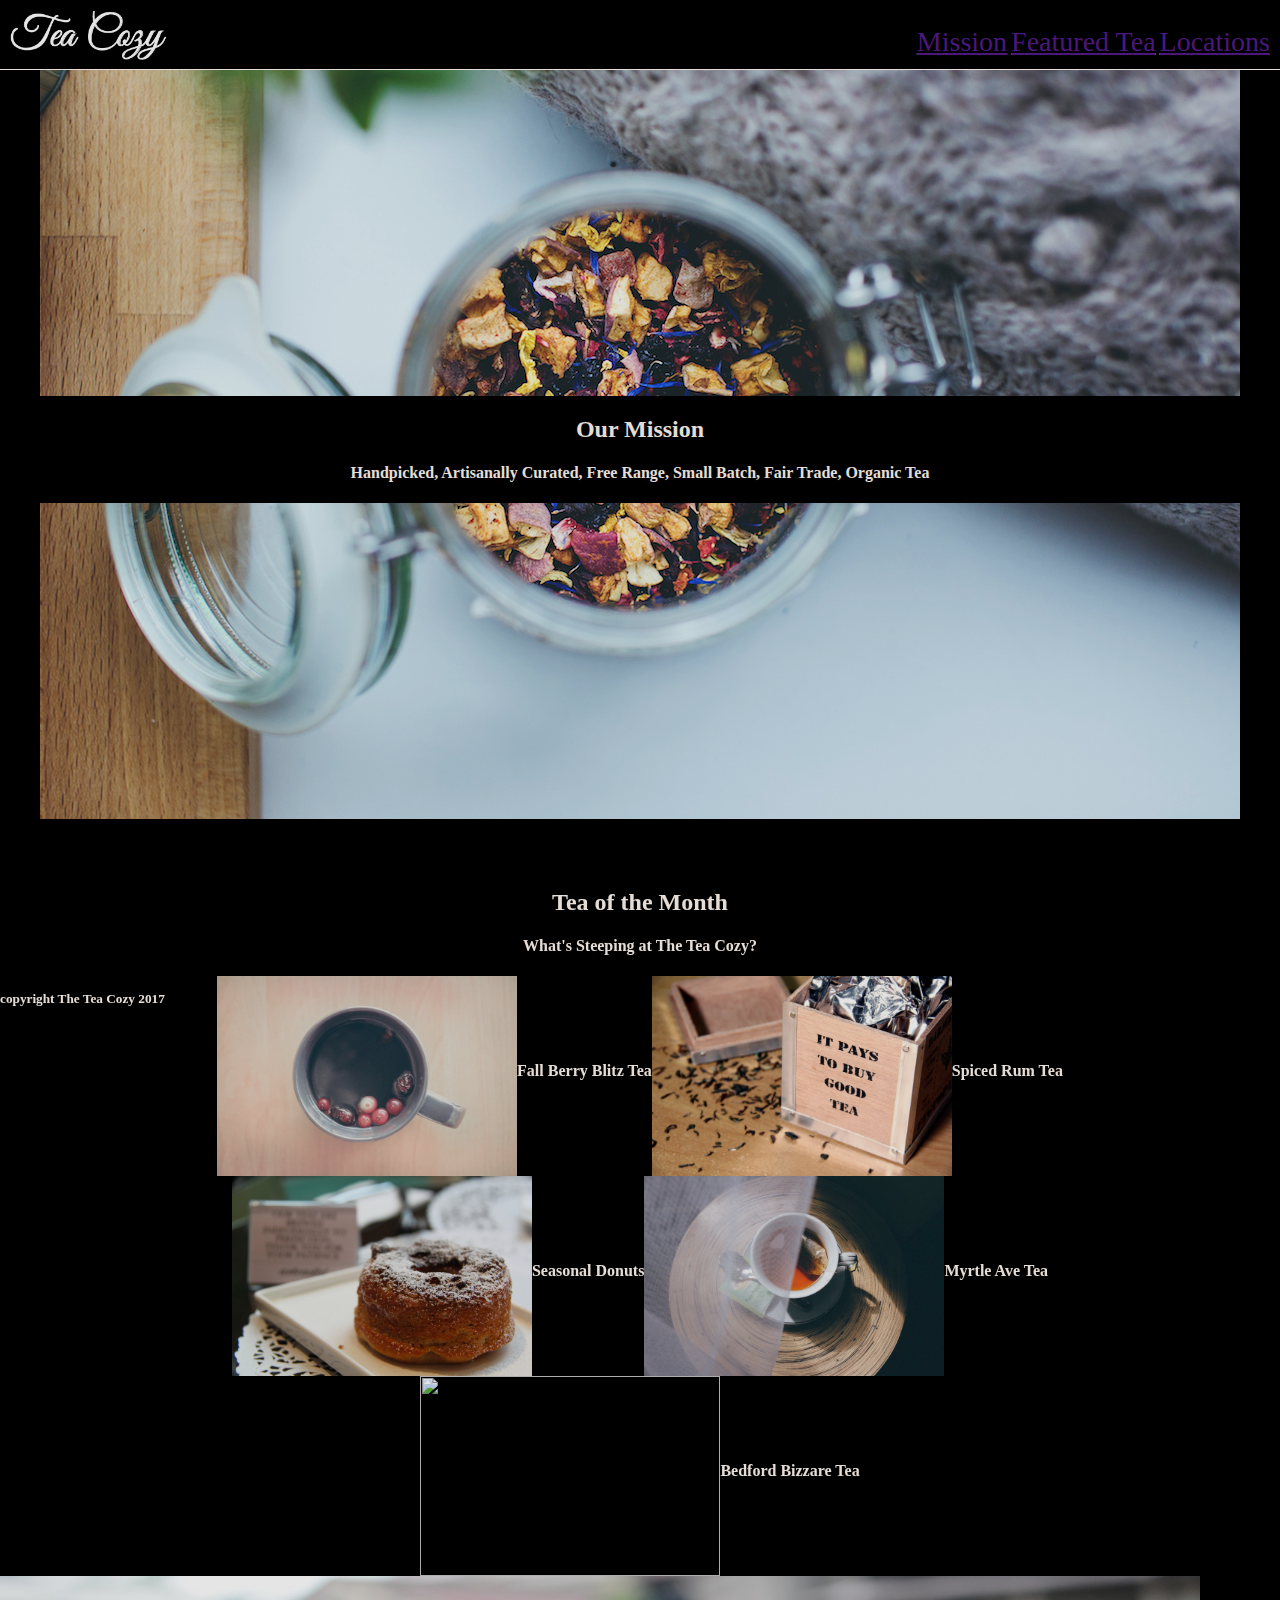
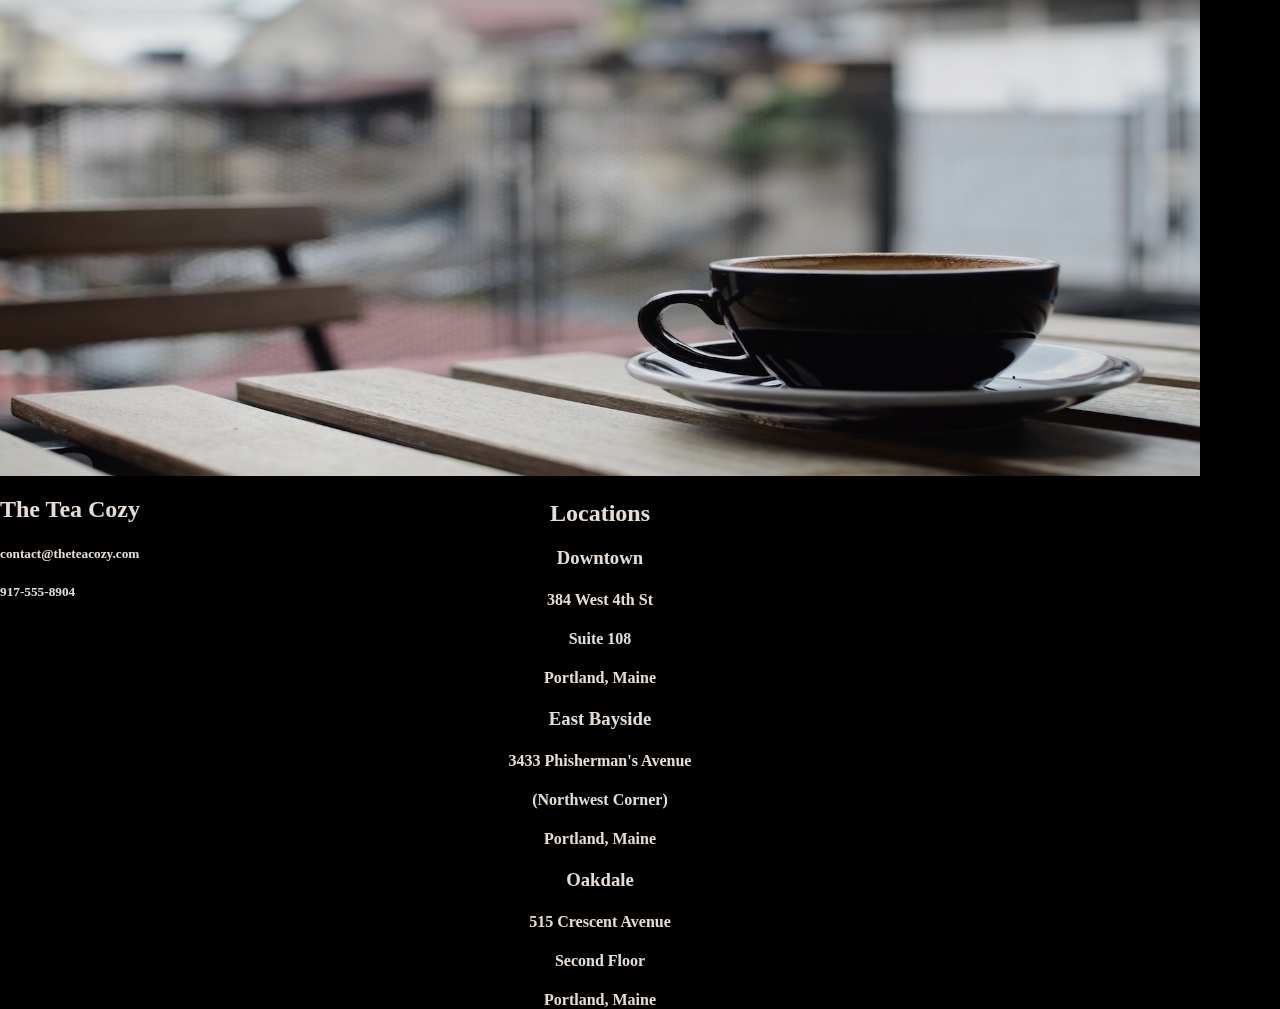
==== TeaCozy/index.html @ faa381f0 "update" ====
<!DOCTYPE html>
<html lang="en">
<head>
    <meta charset="UTF-8">
    <meta name="viewport" content="width=device-width, initial-scale=1.0">
    <link rel="stylesheet" href="../TeaCozy/style.css">
    <title>TeaCozy</title>
</head>
<body>
    <div class="top-navbar">
        <img id="logo" src="../TeaCozy/resources/img-tea-cozy-logo.png" alt="Logo for TeaCozy Company">
        <ul class="navbar">
            <li><a href="">Mission</a></li>
            <li><a href="">Featured Tea</a></li>
            <li><a href="">Locations</a></li>
        </ul>
    </div>
    <div class="main">
        <div class="mission">
            <img src="../TeaCozy/resources/img-mission-background.jpg" alt="Tea leaves">     
            <div class="banner">
                <h2>Our Mission</h2>
                <h4>Handpicked, Artisanally Curated, Free Range, Small Batch, Fair Trade, Organic Tea</h4>
            </div>                   
        </div>
        <div class="teamonth">
            <h2>Tea of the Month</h2>
            <h4>What's Steeping at The Tea Cozy?</h4>
        </div>
            <div class="monthpictures">
                <img id="berryblitz" src="../TeaCozy/resources/img-berryblitz.jpg" alt="">
                <h4>Fall Berry Blitz Tea</h4>
                <img id="spicedrum" src="../TeaCozy/resources/img-spiced-rum.jpg" alt="">
                <h4>Spiced Rum Tea</h4>
                <img id="donut" src="../TeaCozy/resources/img-donut.jpg" alt="">
                <h4>Seasonal Donuts</h4>
                <img id="myrtleave" src="../TeaCozy/resources/img-myrtle-ave.jpg" alt="">
                <h4>Myrtle Ave Tea</h4>
                <img id="bedford" src="../TeaCozy/resources/img-bedford-bizarre.jpg" alt="">
                <h4>Bedford Bizzare Tea</h4>
            </div>
        <div class="locations">
            <img class="locations-background" src="../TeaCozy/resources/img-locations-background.jpg" alt="">
            <h2>Locations</h2>
            <div class="downtown">
                <h3>Downtown</h3>
                <h4>384 West 4th St</h4>
                <h4>Suite 108</h4>
                <h4>Portland, Maine</h4>
            </div>
            <div class="eastbayside">
                <h3>East Bayside</h3>
                <h4>3433 Phisherman's Avenue</h4>
                <h4>(Northwest Corner)</h4>
                <h4>Portland, Maine</h4>
            </div>
            <div class="oakdale">
                <h3>Oakdale</h3>
                <h4>515 Crescent Avenue</h4>
                <h4>Second Floor</h4>
                <h4>Portland, Maine</h4>
            </div>
        </div>
        <div class="contact">
            <h2>The Tea Cozy</h2>
            <h5>contact@theteacozy.com</h5>
            <h5>917-555-8904</h5>
        </div>        
    </div>
    <footer>
        <h5>copyright The Tea Cozy 2017</h5>
    </footer>
</body>
</html>
---- TeaCozy/style.css ----
@font-face {
    font-family: Helvetica, Arial, sans-serif;
    src: url();
    font-size: 22px;
    color: seashell;
}
.top-navbar {
    position: fixed;
    top: 0;
    width: 100%;
    background-color: black;
    height: 69px;
    margin: auto;
    border-bottom: 1px solid seashell;
    z-index: 1;
}
.navbar {
    float: right;
    padding: 10px;
    text-align: center;
}
.navbar li {
    text-decoration: underline;
    display: inline;
    font-size: 28px;
}
#logo {
    float: left;
    height: 50px;
    margin: 10px;
}
body {
    margin: 0 auto;
    background-color: black;
    opacity: 0.9;
    overflow-y: auto;
    color: seashell;
}
.main {
    height: 100vh;
    margin-top: 69px;
}
.mission {
    display: flex;
    flex-direction: column;
    justify-content: center;
    align-items: center;
    text-align: center;
    height: 700px;
    margin: auto;
}
.banner {
    position: absolute;
    top: 50%;
    left: 50%;
    transform: translate(-50%, -50%);
    text-align: center;
    color: seashell;
    width: 100%;
    background-color: black;
}
.teamonth {    
    color: seashell;
    text-align: center;
    overflow: hidden;
    margin-top: 100px;
}
.monthpictures {
    margin: 0 auto;
    display: flex;
    flex-direction: row;
    justify-content: center;
    align-items: center;
    flex-wrap: wrap;
    width: 1000px;
}
.monthpictures img {
    height: 200px;
    width: 300px;
}
.monthpictures h4 {
    text-align: center;
    margin-top: 10px;
}
.locations {
    text-align: center;
    height: 500px;
    width: 1200px;
    color: seashell;
}
.locations img {
    height: 500px;
    width: 1200px;
}
.locations h2 {

}
.downtown {

}
.eastbayside {

}
.oakdale {

}
.contact {

}
footer {
}
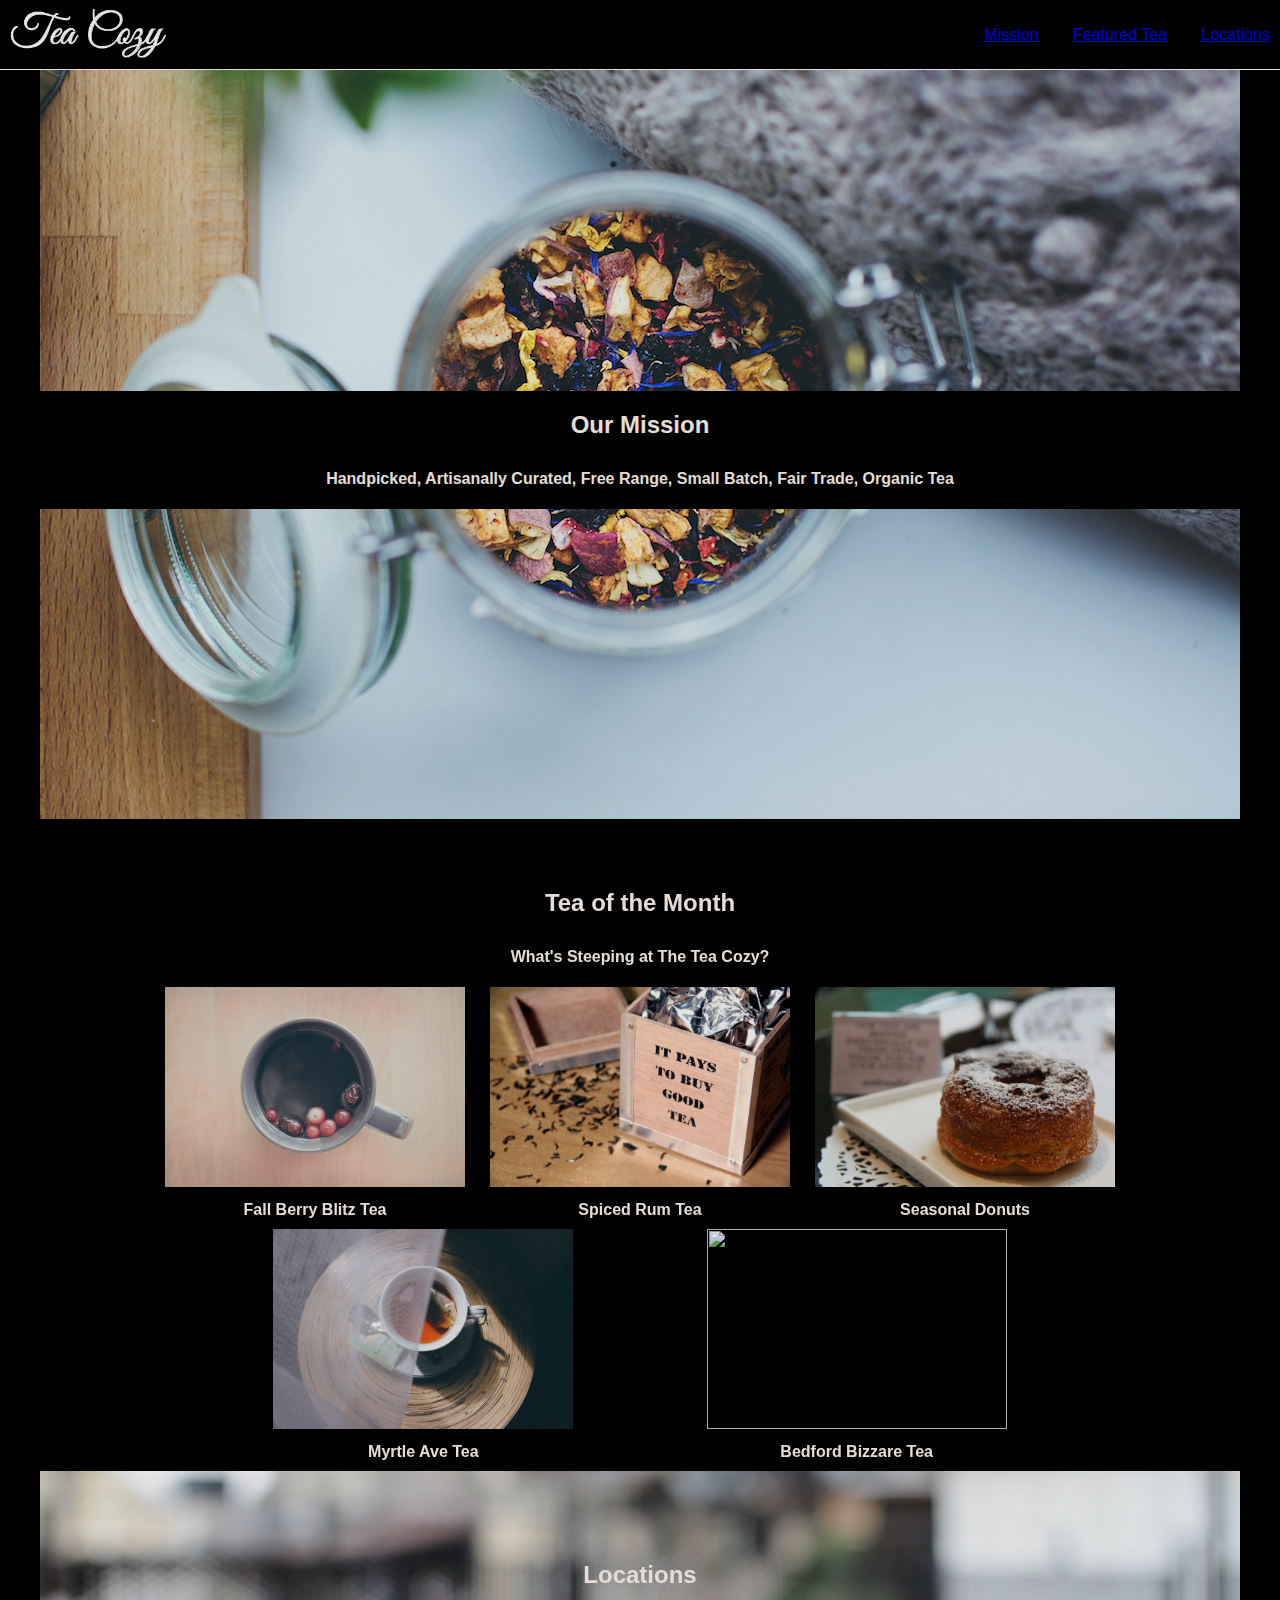
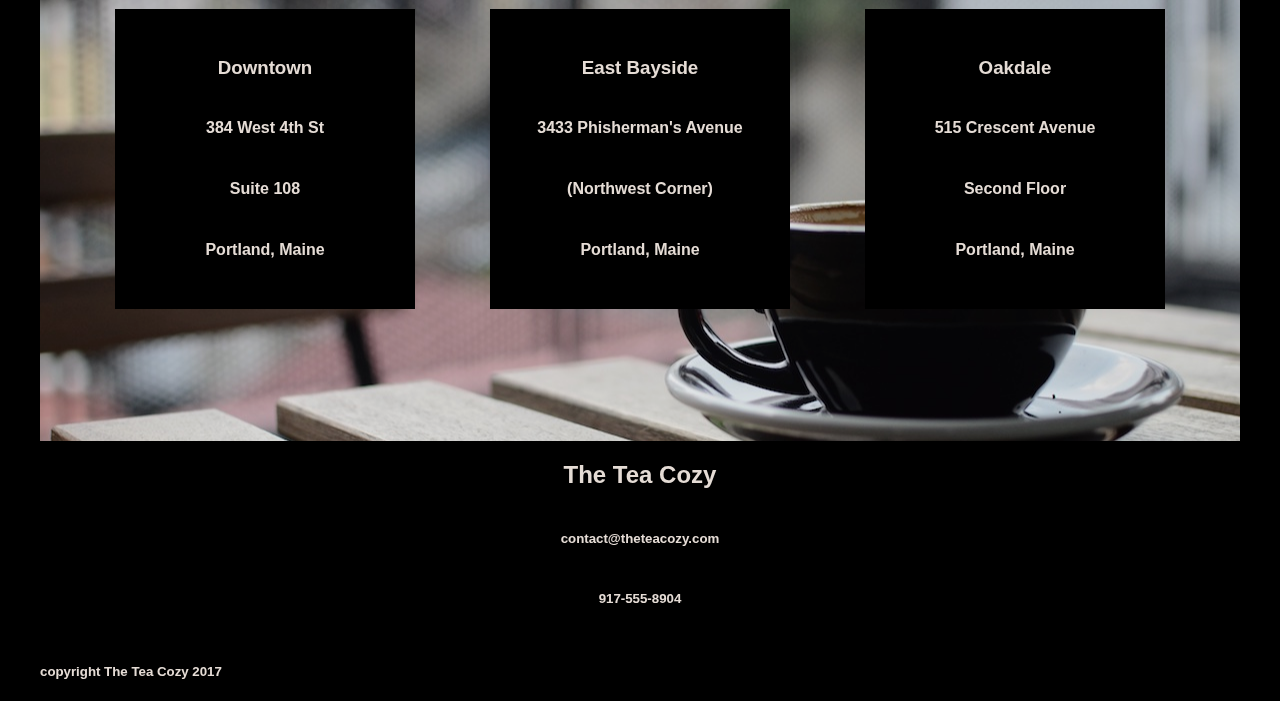
==== commit 3bab1c86: "TeaCozyFinished" ====
--- a/TeaCozy/index.html
+++ b/TeaCozy/index.html
@@ -7,58 +7,82 @@
     <title>TeaCozy</title>
 </head>
 <body>
-    <div class="top-navbar">
-        <img id="logo" src="../TeaCozy/resources/img-tea-cozy-logo.png" alt="Logo for TeaCozy Company">
-        <ul class="navbar">
-            <li><a href="">Mission</a></li>
-            <li><a href="">Featured Tea</a></li>
-            <li><a href="">Locations</a></li>
-        </ul>
-    </div>
+    <!-- NavBar -->
+    <header class="top-navbar">
+        <div class="logo">
+            <img src="../TeaCozy/resources/img-tea-cozy-logo.png" alt="Logo for TeaCozy Company">
+        </div>        
+        <nav>
+            <ul class="navbar">
+                <li><a href="#ourmission">Mission</a></li>
+                <li><a href="#featuredteas">Featured Tea</a></li>
+                <li><a href="#locations">Locations</a></li>
+            </ul>
+        </nav>
+    </header>
+    <!-- Main Body -->
     <div class="main">
-        <div class="mission">
+        <!-- Our Mission -->
+        <div class="mission" id="ourmission">
             <img src="../TeaCozy/resources/img-mission-background.jpg" alt="Tea leaves">     
             <div class="banner">
                 <h2>Our Mission</h2>
                 <h4>Handpicked, Artisanally Curated, Free Range, Small Batch, Fair Trade, Organic Tea</h4>
             </div>                   
+        </div> 
+        <!-- Featured Teas -->
+        <div class="teamonth" id="featuredteas">
+            <div class="teamonth-head">
+                <h2>Tea of the Month</h2>
+                <h4>What's Steeping at The Tea Cozy?</h4>
+            </div>        
+            <div class="monthpictures">
+                <div class="monthpictures1">
+                    <img id="berryblitz" src="../TeaCozy/resources/img-berryblitz.jpg" alt="">
+                    <h4>Fall Berry Blitz Tea</h4>
+                </div>
+                <div class="monthpictures2">
+                    <img id="spicedrum" src="../TeaCozy/resources/img-spiced-rum.jpg" alt="">
+                    <h4>Spiced Rum Tea</h4>
+                </div>
+                <div class="monthpictures3">
+                    <img id="donut" src="../TeaCozy/resources/img-donut.jpg" alt="">
+                    <h4>Seasonal Donuts</h4>
+                </div>
+                <div class="monthpictures4">
+                    <img id="myrtleave" src="../TeaCozy/resources/img-myrtle-ave.jpg" alt="">
+                    <h4>Myrtle Ave Tea</h4>
+                </div>
+                <div class="monthpictures5">
+                    <img id="bedford" src="../TeaCozy/resources/img-bedford-bizarre.jpg" alt="">
+                    <h4>Bedford Bizzare Tea</h4>
+                </div>
+            </div>
         </div>
-        <div class="teamonth">
-            <h2>Tea of the Month</h2>
-            <h4>What's Steeping at The Tea Cozy?</h4>
-        </div>
-            <div class="monthpictures">
-                <img id="berryblitz" src="../TeaCozy/resources/img-berryblitz.jpg" alt="">
-                <h4>Fall Berry Blitz Tea</h4>
-                <img id="spicedrum" src="../TeaCozy/resources/img-spiced-rum.jpg" alt="">
-                <h4>Spiced Rum Tea</h4>
-                <img id="donut" src="../TeaCozy/resources/img-donut.jpg" alt="">
-                <h4>Seasonal Donuts</h4>
-                <img id="myrtleave" src="../TeaCozy/resources/img-myrtle-ave.jpg" alt="">
-                <h4>Myrtle Ave Tea</h4>
-                <img id="bedford" src="../TeaCozy/resources/img-bedford-bizarre.jpg" alt="">
-                <h4>Bedford Bizzare Tea</h4>
+        <!-- Locations -->
+        <div class="locations" id="locations">
+            <div class="locationshead">
+                <h2>Locations</h2>
             </div>
-        <div class="locations">
-            <img class="locations-background" src="../TeaCozy/resources/img-locations-background.jpg" alt="">
-            <h2>Locations</h2>
-            <div class="downtown">
-                <h3>Downtown</h3>
-                <h4>384 West 4th St</h4>
-                <h4>Suite 108</h4>
-                <h4>Portland, Maine</h4>
-            </div>
-            <div class="eastbayside">
-                <h3>East Bayside</h3>
-                <h4>3433 Phisherman's Avenue</h4>
-                <h4>(Northwest Corner)</h4>
-                <h4>Portland, Maine</h4>
-            </div>
-            <div class="oakdale">
-                <h3>Oakdale</h3>
-                <h4>515 Crescent Avenue</h4>
-                <h4>Second Floor</h4>
-                <h4>Portland, Maine</h4>
+            <div class="locationboxes">
+                <div class="downtown">
+                    <h3>Downtown</h3>
+                    <h4>384 West 4th St</h4>
+                    <h4>Suite 108</h4>
+                    <h4>Portland, Maine</h4>
+                </div>
+                <div class="eastbayside">
+                    <h3>East Bayside</h3>
+                    <h4>3433 Phisherman's Avenue</h4>
+                    <h4>(Northwest Corner)</h4>
+                    <h4>Portland, Maine</h4>
+                </div>
+                <div class="oakdale">
+                    <h3>Oakdale</h3>
+                    <h4>515 Crescent Avenue</h4>
+                    <h4>Second Floor</h4>
+                    <h4>Portland, Maine</h4>
+                </div>
             </div>
         </div>
         <div class="contact">
--- a/TeaCozy/style.css
+++ b/TeaCozy/style.css
@@ -4,40 +4,39 @@
     font-size: 22px;
     color: seashell;
 }
+body {
+    background-color: black;
+    font-family: Helvetica;
+    margin: 0 auto;
+    opacity: 0.9;
+    overflow-y: auto;
+    color: seashell;
+}
 .top-navbar {
+    display: inline-flex;
+    flex-direction: row;
+    align-items: center;
+    justify-content: space-between;
     position: fixed;
     top: 0;
     width: 100%;
     background-color: black;
     height: 69px;
-    margin: auto;
     border-bottom: 1px solid seashell;
     z-index: 1;
 }
-.navbar {
-    float: right;
-    padding: 10px;
-    text-align: center;
+.navbar li {
+    display: inline-flex;
+    text-decoration: underline;
+    margin-left: 20px;
+    margin-right: 10px;
 }
-.navbar li {
-    text-decoration: underline;
-    display: inline;
-    font-size: 28px;
-}
-#logo {
-    float: left;
+.logo img {
     height: 50px;
-    margin: 10px;
-}
-body {
-    margin: 0 auto;
-    background-color: black;
-    opacity: 0.9;
-    overflow-y: auto;
-    color: seashell;
+    margin-left: 10px;
+    flex-grow: 1;
 }
 .main {
-    height: 100vh;
     margin-top: 69px;
 }
 .mission {
@@ -45,9 +44,12 @@
     flex-direction: column;
     justify-content: center;
     align-items: center;
-    text-align: center;
     height: 700px;
-    margin: auto;
+    margin: 0 auto;
+    padding-bottom: 50px;
+}
+.mission h2 {
+    padding-bottom: 10px;
 }
 .banner {
     position: absolute;
@@ -55,57 +57,73 @@
     left: 50%;
     transform: translate(-50%, -50%);
     text-align: center;
-    color: seashell;
     width: 100%;
     background-color: black;
 }
-.teamonth {    
-    color: seashell;
+.teamonth {
+    display: flex;
+    flex-direction: column;
+    width: 1000px;
     text-align: center;
-    overflow: hidden;
-    margin-top: 100px;
+    margin-top: 50px;
+    margin-left: auto;
+    margin-right: auto;
+}
+.teamonth-head h2 {
+    padding-bottom: 10px;
 }
 .monthpictures {
-    margin: 0 auto;
     display: flex;
-    flex-direction: row;
-    justify-content: center;
-    align-items: center;
     flex-wrap: wrap;
-    width: 1000px;
+    justify-content: space-evenly;
 }
 .monthpictures img {
     height: 200px;
     width: 300px;
 }
 .monthpictures h4 {
-    text-align: center;
     margin-top: 10px;
+    margin-bottom: 10px;
 }
 .locations {
+    background-image: url(../TeaCozy/resources/img-locations-background.jpg);
+    background-position: center;
+    margin-top: 100px;
+    padding-top: 70px;
+    margin: 0 auto;
     text-align: center;
     height: 500px;
     width: 1200px;
-    color: seashell;
 }
 .locations img {
     height: 500px;
     width: 1200px;
 }
-.locations h2 {
-
+.locations h4 {
+    opacity: 1;
 }
-.downtown {
-
+.locationboxes {
+    display: flex;
+    justify-content: space-evenly;
 }
-.eastbayside {
-
-}
-.oakdale {
-
+.downtown, .eastbayside, .oakdale {
+    background-color: black;
+    width: 300px;
+    height: 300px;
+    display: inline-flex;
+    flex-direction: column;
+    text-align: center;
+    justify-content: center;
 }
 .contact {
-
+    display: flex;
+    flex-direction: column;
+    margin: 0 auto;
+    text-align: center;
+    height: 200px;
 }
 footer {
+    margin: 0 auto;
+    text-align: left;
+    width: 1200px;
 }
